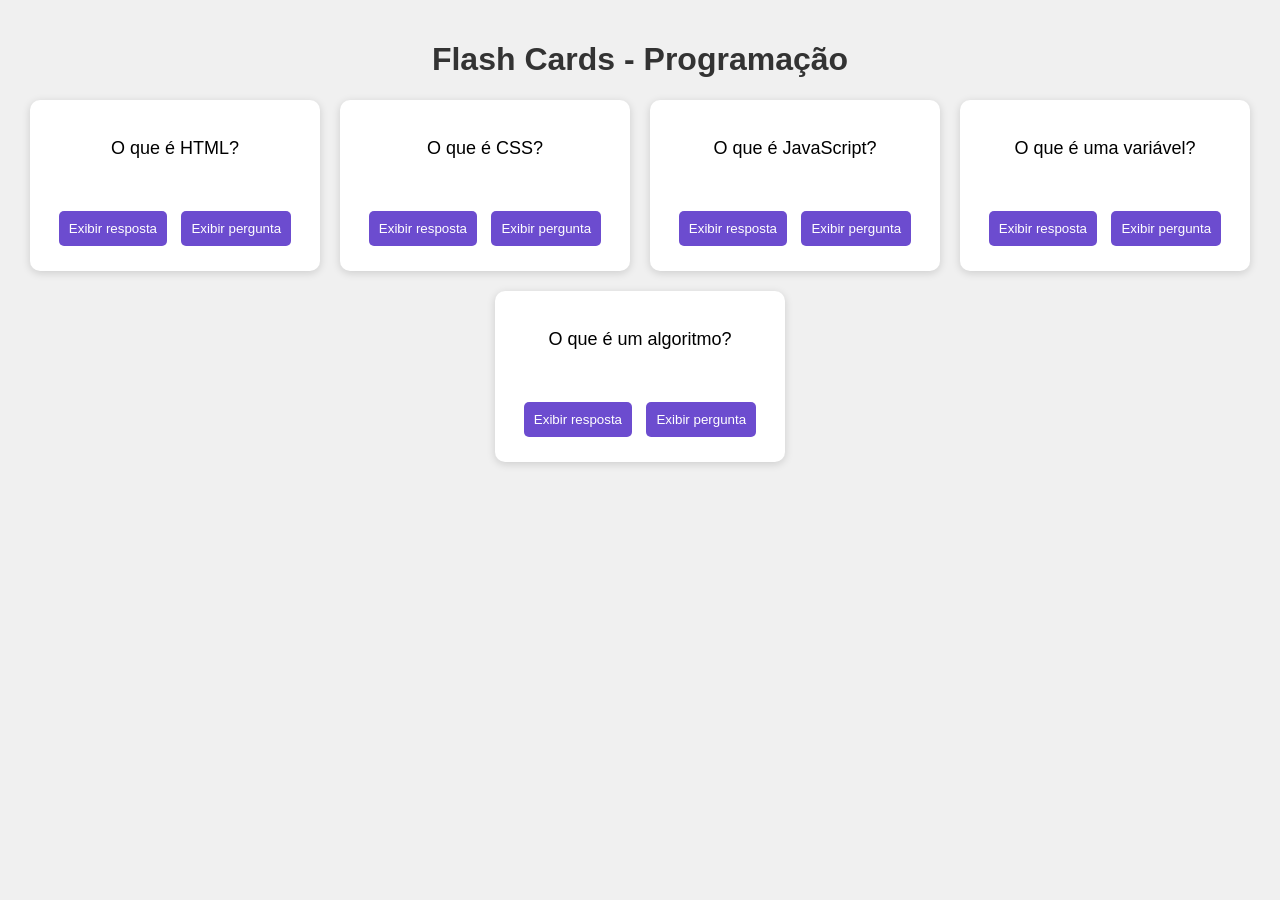
==== Jogo de flash cards/index.html @ 2f4ed1a3 "adicionando trabalhos" ====
<!DOCTYPE html>
<html lang="pt-br">
<head>
    <meta charset="UTF-8">
    <meta name="viewport" content="width=device-width, initial-scale=1.0">
    <title>Flash Cards</title>
    <link rel="stylesheet" href="estilos.css">
</head>

<body>
    <h1>Flash Cards - Programação</h1>

    <div class="container">

        <div class="cartao">
            <p class="pergunta">O que é HTML?</p>
            <p class="resposta" hidden>
                É uma linguagem de marcação usada para estruturar páginas web.
            </p>
            <button onclick="exibirResposta(this)">Exibir resposta</button>
            <button onclick="exibirPergunta(this)">Exibir pergunta</button>
        </div>

        <div class="cartao">
            <p class="pergunta">O que é CSS?</p>
            <p class="resposta" hidden>
                É uma linguagem usada para estilizar páginas web.
            </p>
            <button onclick="exibirResposta(this)">Exibir resposta</button>
            <button onclick="exibirPergunta(this)">Exibir pergunta</button>
        </div>

        <div class="cartao">
            <p class="pergunta">O que é JavaScript?</p>
            <p class="resposta" hidden>
                É uma linguagem de programação usada para adicionar interatividade às páginas.
            </p>
            <button onclick="exibirResposta(this)">Exibir resposta</button>
            <button onclick="exibirPergunta(this)">Exibir pergunta</button>
        </div>

        <div class="cartao">
            <p class="pergunta">O que é uma variável?</p>
            <p class="resposta" hidden>
                É um espaço utilizado para armazenar um valor.
            </p>
            <button onclick="exibirResposta(this)">Exibir resposta</button>
            <button onclick="exibirPergunta(this)">Exibir pergunta</button>
        </div>

        <div class="cartao">
            <p class="pergunta">O que é um algoritmo?</p>
            <p class="resposta" hidden>
                É uma sequência de instruções para resolver um problema.
            </p>
            <button onclick="exibirResposta(this)">Exibir resposta</button>
            <button onclick="exibirPergunta(this)">Exibir pergunta</button>
        </div>

    </div>

    <script>
        function exibirResposta(botao) {
            const cartao = botao.parentElement;
            cartao.querySelector(".pergunta").hidden = true;
            cartao.querySelector(".resposta").hidden = false;
        }

        function exibirPergunta(botao) {
            const cartao = botao.parentElement;
            cartao.querySelector(".pergunta").hidden = false;
            cartao.querySelector(".resposta").hidden = true;
        }
    </script>

</body>
</html>
---- Jogo de flash cards/estilos.css ----
body {
    font-family: Arial, sans-serif;
    background-color: #f0f0f0;
    margin: 0;
    padding: 20px;
    text-align: center;
}

h1 {
    color: #333;
}

.container {
    display: flex;
    flex-wrap: wrap;
    justify-content: center;
    gap: 20px;
}

.cartao {
    background-color: white;
    width: 250px;
    padding: 20px;
    border-radius: 10px;
    box-shadow: 0 2px 8px rgba(0, 0, 0, 0.15);
}

.pergunta,
.resposta {
    font-size: 18px;
    min-height: 50px;
}

button {
    background-color: #6c4ccf;
    color: white;
    border: none;
    padding: 10px;
    margin: 5px;
    border-radius: 5px;
    cursor: pointer;
}

button:hover {
    background-color: #5035a5;
}
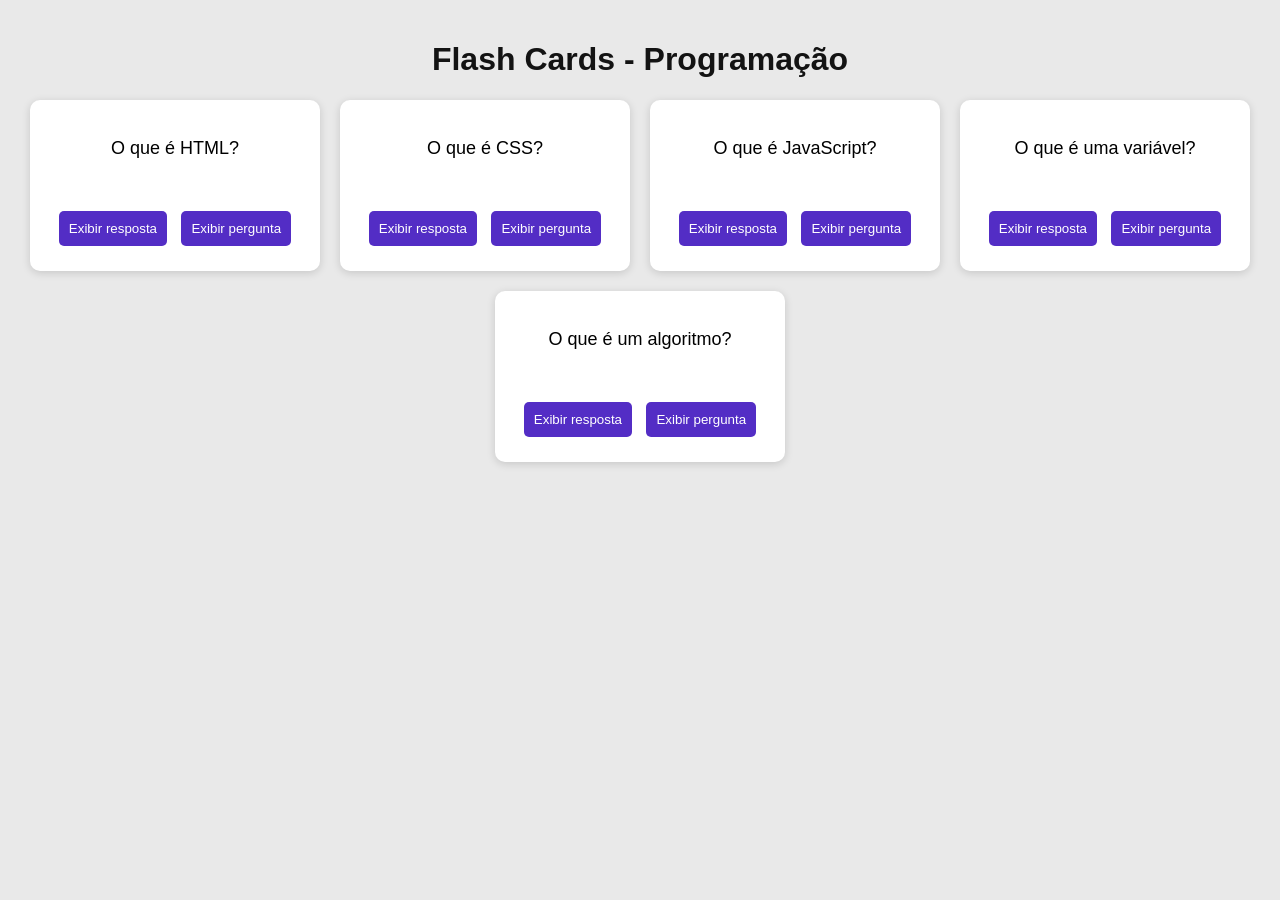
==== commit c0ff58fc: "att jogo flash cards" ====
--- a/Jogo de flash cards/index.html
+++ b/Jogo de flash cards/index.html
@@ -5,9 +5,10 @@
     <meta name="viewport" content="width=device-width, initial-scale=1.0">
     <title>Flash Cards</title>
     <link rel="stylesheet" href="estilos.css">
+    <script src="script.js" defer></script>
 </head>
+<body>
 
-<body>
     <h1>Flash Cards - Programação</h1>
 
     <div class="container">
@@ -15,7 +16,7 @@
         <div class="cartao">
             <p class="pergunta">O que é HTML?</p>
             <p class="resposta" hidden>
-                É uma linguagem de marcação usada para estruturar páginas web.
+                O HTML (HyperText Markup Language, ou Linguagem de Marcação de Hipertexto) é a linguagem padrão utilizada para criar e estruturar páginas na internet.
             </p>
             <button onclick="exibirResposta(this)">Exibir resposta</button>
             <button onclick="exibirPergunta(this)">Exibir pergunta</button>
@@ -24,7 +25,7 @@
         <div class="cartao">
             <p class="pergunta">O que é CSS?</p>
             <p class="resposta" hidden>
-                É uma linguagem usada para estilizar páginas web.
+                 (Cascading Style Sheets, ou Folhas de Estilo em Cascata) é uma linguagem de estilo usada para definir a aparência e o design de páginas da web escritas em HTML ou XML.
             </p>
             <button onclick="exibirResposta(this)">Exibir resposta</button>
             <button onclick="exibirPergunta(this)">Exibir pergunta</button>
@@ -33,7 +34,7 @@
         <div class="cartao">
             <p class="pergunta">O que é JavaScript?</p>
             <p class="resposta" hidden>
-                É uma linguagem de programação usada para adicionar interatividade às páginas.
+                É uma linguagem de programação que adiciona interatividade às páginas.
             </p>
             <button onclick="exibirResposta(this)">Exibir resposta</button>
             <button onclick="exibirPergunta(this)">Exibir pergunta</button>
@@ -59,19 +60,5 @@
 
     </div>
 
-    <script>
-        function exibirResposta(botao) {
-            const cartao = botao.parentElement;
-            cartao.querySelector(".pergunta").hidden = true;
-            cartao.querySelector(".resposta").hidden = false;
-        }
-
-        function exibirPergunta(botao) {
-            const cartao = botao.parentElement;
-            cartao.querySelector(".pergunta").hidden = false;
-            cartao.querySelector(".resposta").hidden = true;
-        }
-    </script>
-
 </body>
 </html>
--- a/Jogo de flash cards/estilos.css
+++ b/Jogo de flash cards/estilos.css
@@ -1,13 +1,13 @@
 body {
     font-family: Arial, sans-serif;
-    background-color: #f0f0f0;
+    background-color: #e9e9e9;
     margin: 0;
     padding: 20px;
     text-align: center;
 }
 
 h1 {
-    color: #333;
+    color: #131313;
 }
 
 .container {
@@ -32,7 +32,7 @@
 }
 
 button {
-    background-color: #6c4ccf;
+    background-color: #532dc5;
     color: white;
     border: none;
     padding: 10px;
@@ -42,5 +42,5 @@
 }
 
 button:hover {
-    background-color: #5035a5;
+    background-color: #240985;
 }
